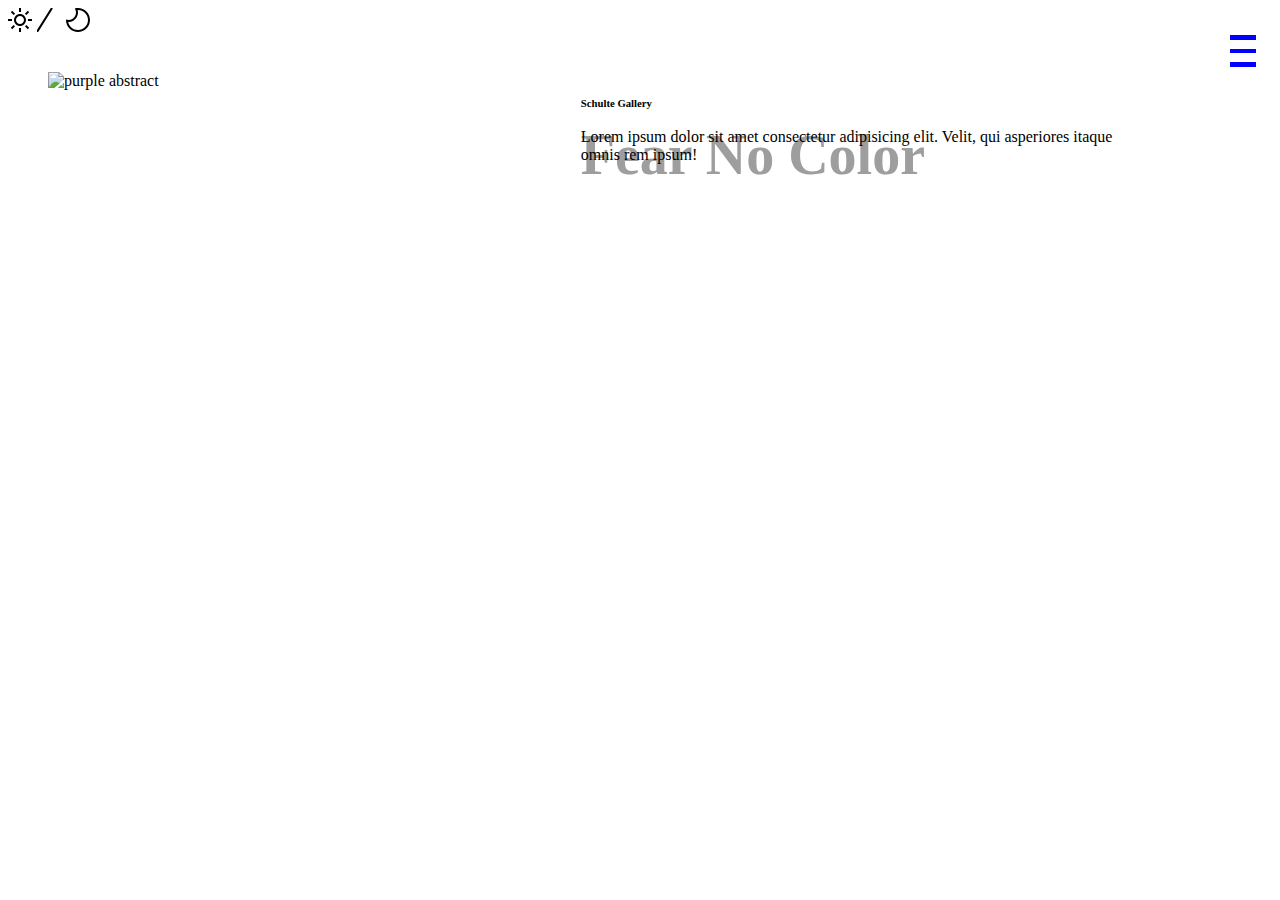
==== index.html @ 9482c301 "commit" ====
<!doctype html>
<html lang="en">

<head>
    <!-- Required meta tags -->
    <meta charset="utf-8">
    <meta name="viewport" content="width=device-width, initial-scale=1, shrink-to-fit=no">

    <!-- Bootstrap CSS -->
    <link rel="stylesheet" href="https://stackpath.bootstrapcdn.com/bootstrap/4.1.3/css/bootstrap.min.css"
        integrity="sha384-MCw98/SFnGE8fJT3GXwEOngsV7Zt27NXFoaoApmYm81iuXoPkFOJwJ8ERdknLPMO" crossorigin="anonymous">
    <link rel="stylesheet" href="assets/css/style.css">

    <title>Schulte Gallery</title>
</head>

<body>

    <nav>
        <div class="hamburger">
            <div class="line"></div>
            <div class="line"></div>
            <div class="line"></div>
        </div>
        <ul class="nav-links">
            <li><a href="#">About</a></li>
            <li><a href="#">Contact</a></li>
            <li><a href="#">Projects</a></li>
        </ul>
    </nav>
    <div id="dark-mode">
        <svg xmlns="http://www.w3.org/2000/svg" width="24" height="24" viewBox="0 0 24 24">
            <path
                d="M4.069 13h-4.069v-2h4.069c-.041.328-.069.661-.069 1s.028.672.069 1zm3.034-7.312l-2.881-2.881-1.414 1.414 2.881 2.881c.411-.529.885-1.003 1.414-1.414zm11.209 1.414l2.881-2.881-1.414-1.414-2.881 2.881c.528.411 1.002.886 1.414 1.414zm-6.312-3.102c.339 0 .672.028 1 .069v-4.069h-2v4.069c.328-.041.661-.069 1-.069zm0 16c-.339 0-.672-.028-1-.069v4.069h2v-4.069c-.328.041-.661.069-1 .069zm7.931-9c.041.328.069.661.069 1s-.028.672-.069 1h4.069v-2h-4.069zm-3.033 7.312l2.88 2.88 1.415-1.414-2.88-2.88c-.412.528-.886 1.002-1.415 1.414zm-11.21-1.415l-2.88 2.88 1.414 1.414 2.88-2.88c-.528-.411-1.003-.885-1.414-1.414zm2.312-4.897c0 2.206 1.794 4 4 4s4-1.794 4-4-1.794-4-4-4-4 1.794-4 4zm10 0c0 3.314-2.686 6-6 6s-6-2.686-6-6 2.686-6 6-6 6 2.686 6 6z" />
        </svg>
        <svg height="24" width="24" style="padding:0 5px">
            <line x1="15" y1="0" x2="0" y2="24" style="stroke:black;stroke-width:2; padding:0 5px" />
        </svg>
        <svg xmlns="http://www.w3.org/2000/svg" width="24" height="24" viewBox="0 0 24 24">
            <path
                d="M22 12c0 5.514-4.486 10-10 10-4.826 0-8.864-3.436-9.797-7.99 3.573.142 6.903-1.818 8.644-5.013 1.202-2.206 1.473-4.679.83-6.992 5.608-.194 10.323 4.338 10.323 9.995zm-10-12c-1.109 0-2.178.162-3.197.444 3.826 5.933-2.026 13.496-8.781 11.128l-.022.428c0 6.627 5.373 12 12 12s12-5.373 12-12-5.373-12-12-12z" />
        </svg>
    </div>
    <div class="container-fluid" id="banner">
        <div id="banner-image">
            <img src="http://fearnocolor.com/wp-content/uploads/2018/05/Purple-Abstract-by-Schulte.png"
                class="img-fluid" alt="purple abstract">
        </div>
        <div id="banner-name">
            <h6>Schulte Gallery</h6>
        </div>
        <div id="banner-headline">
            <h1>Fear No Color</h1>
        </div>
        <div id="banner-text">
            <p>Lorem ipsum dolor sit amet consectetur adipisicing elit. Velit, qui asperiores itaque omnis rem ipsum!
            </p>
        </div>
    </div>
    <!-- Optional JavaScript -->
    <script src="assets/js/app.js" />
    <!-- jQuery first, then Popper.js, then Bootstrap JS -->
    <script src="https://code.jquery.com/jquery-3.3.1.slim.min.js"
        integrity="sha384-q8i/X+965DzO0rT7abK41JStQIAqVgRVzpbzo5smXKp4YfRvH+8abtTE1Pi6jizo"
        crossorigin="anonymous"></script>
    <script src="https://cdnjs.cloudflare.com/ajax/libs/popper.js/1.14.3/umd/popper.min.js"
        integrity="sha384-ZMP7rVo3mIykV+2+9J3UJ46jBk0WLaUAdn689aCwoqbBJiSnjAK/l8WvCWPIPm49"
        crossorigin="anonymous"></script>
    <script src="https://stackpath.bootstrapcdn.com/bootstrap/4.1.3/js/bootstrap.min.js"
        integrity="sha384-ChfqqxuZUCnJSK3+MXmPNIyE6ZbWh2IMqE241rYiqJxyMiZ6OW/JmZQ5stwEULTy"
        crossorigin="anonymous"></script>
</body>

</html>
---- assets/css/style.css ----
/* global */
html {
	margin: 0;
	padding: 0;
	height: 100%;
	--bg: #fafafa;
	--bg-panel: #ffffff;
	--color-headings: #9e9e9e;
	--color-text: #343434;
	--color-off: #9e9e9e;
    --color-on: #343434;
    /* font-family: 'Montserrat', sans-serif;
    font-family: 'Montserrat Alternates', sans-serif; */
}
html[data-theme='dark'] {
	--bg: #343434;
	--bg-panel: #444343;
	--color-headings: #6b6b6b;
	--color-text: #ffffff;
	--color-off: #ffffff;
	--color-on: #6c6c6c;
}
/* navigation */
#dark-mode{
    display:flex;
    position: relative;
}
nav {
    /* height: 10vh; */
    width: 5%;
    float: right;
    background: transparent;
    position: relative;
    padding-top: 2vh;
    margin-right: 1vw;
}

.nav-links {
    display: flex;
    list-style: none;
    width: 50%;
    height: 100%;
    justify-content: space-around;
    align-items: center;
    margin-left: auto;
    position: fixed;
    background: black;
    height: 100vh;
    width: 100%;
    flex-direction: column;
    clip-path: circle(100px at 110% -10%);
    -webkit-clip-path: circle(100px at 110% -10%);
    transition: all 1s ease-out;
    pointer-events: none;
    z-index: 4;
    top: 0;
    right: 0;
}

.nav-links li {
    opacity: 0;
    z-index: 6;
}

.nav-links li a {
    color: white;
    text-decoration: none;
    font-size: 16px;
    z-index: 6;
}

.line {
    height: .5vh;
    width: 2vw;
    margin-top: 1vh;
    opacity: 1;
    background: blue;
}

.hamburger {
    position: absolute;
    cursor: pointer;
    right: 5%;
    z-index: 5;
}

.nav-links.open {
    clip-path: circle(100vw at 90%);
    -webkit-clip-path: circle(100vw at 90%);
    pointer-events: all;
    top: 0;
    right: 0;

}

.nav-links li:nth-child(1) {
    transition: all 0.5s ease 0.2s;
    z-index: 6;
}

.nav-links li:nth-child(2) {
    transition: all 0.5s ease 0.4s;
    z-index: 6;
}

.nav-links li:nth-child(3) {
    transition: all 0.5s ease 0.6s;
    z-index: 6;
}

.nav-links li:nth-child(4) {
    transition: all 0.5s ease 0.8s;
    z-index: 6;
}

.nav-links li:nth-child(5) {
    transition: all 0.5s ease 1s;
    z-index: 6;
}

.nav-links li:nth-child(6) {
    transition: all 0.5s ease 1.2s;
    z-index: 6;
}

li.fade {
    opacity: 1;
    z-index: 6;
    color: white;
}

.fade:not(.show) {
    opacity: 1;
}
  
    /* text */
h1 {
	color: var(--color-headings);
    font-size: 3.5em;
    /* background-color: var(--bg-panel); */
}
#banner{
    display: grid;
    grid-template-columns: 45% 45%;
    grid-template-rows: 5% 10% 20%;
    margin: 40px;
    padding: 0;
    
}
#banner-image{
    grid-column-start: 1;
    grid-column-end: 2;
    grid-row-start: 1;
    grid-row-end: span 3;
}
#banner-name{
    grid-column-start: 2;
    grid-column-end: 3;
    grid-row-start: 1;
    grid-row-end: 1;
}
#banner-headline{
    grid-column-start: 2;
    grid-column-end: 3;
    grid-row-start: 2;
    grid-row-end: 2;
}
#banner-text{
    grid-column-start: 2;
    grid-column-end: 3;
    grid-row-start: 3;
    grid-row-end: 3
}
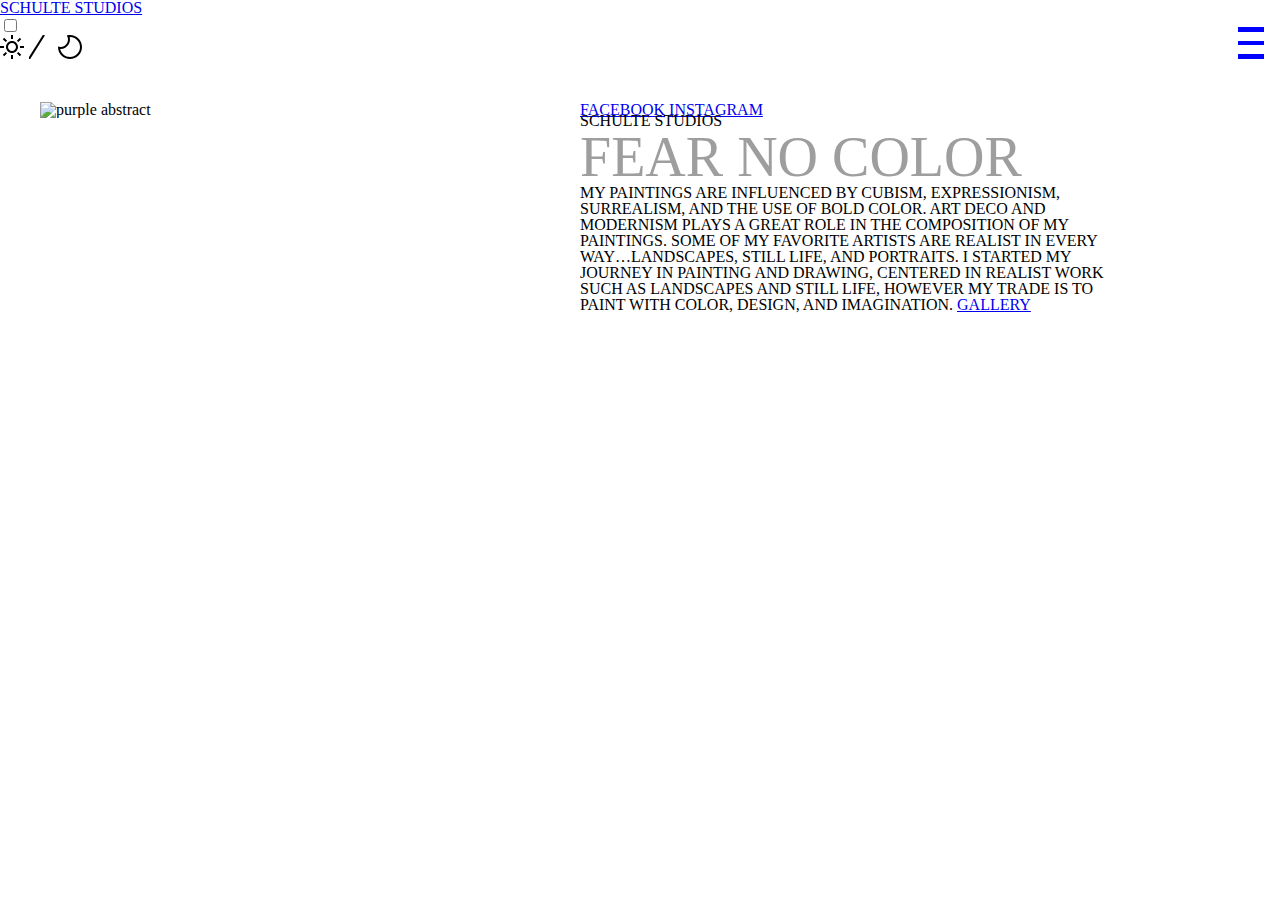
==== commit 89856ebb: "commit" ====
--- a/index.html
+++ b/index.html
@@ -5,17 +5,20 @@
     <!-- Required meta tags -->
     <meta charset="utf-8">
     <meta name="viewport" content="width=device-width, initial-scale=1, shrink-to-fit=no">
-
+    <link rel="stylesheet" href="assets/css/reset.css">
     <!-- Bootstrap CSS -->
     <link rel="stylesheet" href="https://stackpath.bootstrapcdn.com/bootstrap/4.1.3/css/bootstrap.min.css"
         integrity="sha384-MCw98/SFnGE8fJT3GXwEOngsV7Zt27NXFoaoApmYm81iuXoPkFOJwJ8ERdknLPMO" crossorigin="anonymous">
     <link rel="stylesheet" href="assets/css/style.css">
+    <!-- <link rel="stylesheet" href="assets/css/media.css"> -->
+    <link href="https://fonts.googleapis.com/css?family=Limelight|Poiret+One&display=swap" rel="stylesheet">
 
     <title>Schulte Gallery</title>
 </head>
 
 <body>
-
+    <div id="navigation">
+        <a class="navbar-brand" href="index.html">SCHULTE STUDIOS</a>
     <nav>
         <div class="hamburger">
             <div class="line"></div>
@@ -23,40 +26,59 @@
             <div class="line"></div>
         </div>
         <ul class="nav-links">
-            <li><a href="#">About</a></li>
-            <li><a href="#">Contact</a></li>
-            <li><a href="#">Projects</a></li>
+                <li><a href="index.html">Home</a></li>
+            <li><a href="about.html">About</a></li>
+            <li><a href="gallery.html">Gallery</a></li>
+            <!-- <li><a href="#">Contact</a></li> -->
         </ul>
     </nav>
-    <div id="dark-mode">
-        <svg xmlns="http://www.w3.org/2000/svg" width="24" height="24" viewBox="0 0 24 24">
-            <path
-                d="M4.069 13h-4.069v-2h4.069c-.041.328-.069.661-.069 1s.028.672.069 1zm3.034-7.312l-2.881-2.881-1.414 1.414 2.881 2.881c.411-.529.885-1.003 1.414-1.414zm11.209 1.414l2.881-2.881-1.414-1.414-2.881 2.881c.528.411 1.002.886 1.414 1.414zm-6.312-3.102c.339 0 .672.028 1 .069v-4.069h-2v4.069c.328-.041.661-.069 1-.069zm0 16c-.339 0-.672-.028-1-.069v4.069h2v-4.069c-.328.041-.661.069-1 .069zm7.931-9c.041.328.069.661.069 1s-.028.672-.069 1h4.069v-2h-4.069zm-3.033 7.312l2.88 2.88 1.415-1.414-2.88-2.88c-.412.528-.886 1.002-1.415 1.414zm-11.21-1.415l-2.88 2.88 1.414 1.414 2.88-2.88c-.528-.411-1.003-.885-1.414-1.414zm2.312-4.897c0 2.206 1.794 4 4 4s4-1.794 4-4-1.794-4-4-4-4 1.794-4 4zm10 0c0 3.314-2.686 6-6 6s-6-2.686-6-6 2.686-6 6-6 6 2.686 6 6z" />
-        </svg>
-        <svg height="24" width="24" style="padding:0 5px">
-            <line x1="15" y1="0" x2="0" y2="24" style="stroke:black;stroke-width:2; padding:0 5px" />
-        </svg>
-        <svg xmlns="http://www.w3.org/2000/svg" width="24" height="24" viewBox="0 0 24 24">
-            <path
-                d="M22 12c0 5.514-4.486 10-10 10-4.826 0-8.864-3.436-9.797-7.99 3.573.142 6.903-1.818 8.644-5.013 1.202-2.206 1.473-4.679.83-6.992 5.608-.194 10.323 4.338 10.323 9.995zm-10-12c-1.109 0-2.178.162-3.197.444 3.826 5.933-2.026 13.496-8.781 11.128l-.022.428c0 6.627 5.373 12 12 12s12-5.373 12-12-5.373-12-12-12z" />
-        </svg>
-    </div>
+</div>
+    <div class="toggle-container" >
+            <input type="checkbox" id="switch" name="theme" />
+            <label for="switch" id="dark-mode"> <span >   
+                <svg xmlns="http://www.w3.org/2000/svg" width="24" height="24" viewBox="0 0 24 24">
+                <path id="toggle-day"
+                    d="M4.069 13h-4.069v-2h4.069c-.041.328-.069.661-.069 1s.028.672.069 1zm3.034-7.312l-2.881-2.881-1.414 1.414 2.881 2.881c.411-.529.885-1.003 1.414-1.414zm11.209 1.414l2.881-2.881-1.414-1.414-2.881 2.881c.528.411 1.002.886 1.414 1.414zm-6.312-3.102c.339 0 .672.028 1 .069v-4.069h-2v4.069c.328-.041.661-.069 1-.069zm0 16c-.339 0-.672-.028-1-.069v4.069h2v-4.069c-.328.041-.661.069-1 .069zm7.931-9c.041.328.069.661.069 1s-.028.672-.069 1h4.069v-2h-4.069zm-3.033 7.312l2.88 2.88 1.415-1.414-2.88-2.88c-.412.528-.886 1.002-1.415 1.414zm-11.21-1.415l-2.88 2.88 1.414 1.414 2.88-2.88c-.528-.411-1.003-.885-1.414-1.414zm2.312-4.897c0 2.206 1.794 4 4 4s4-1.794 4-4-1.794-4-4-4-4 1.794-4 4zm10 0c0 3.314-2.686 6-6 6s-6-2.686-6-6 2.686-6 6-6 6 2.686 6 6z" />
+            </svg>
+        </span>
+                <svg height="24" width="24" style="padding:0 5px">
+                        <line x1="15" y1="0" x2="0" y2="24" style="stroke:black;stroke-width:2; padding:0 5px" />
+                    </svg>
+                <span >
+                        <svg xmlns="http://www.w3.org/2000/svg" width="24" height="24" viewBox="0 0 24 24">
+                            <path id="toggle-night"
+                                d="M22 12c0 5.514-4.486 10-10 10-4.826 0-8.864-3.436-9.797-7.99 3.573.142 6.903-1.818 8.644-5.013 1.202-2.206 1.473-4.679.83-6.992 5.608-.194 10.323 4.338 10.323 9.995zm-10-12c-1.109 0-2.178.162-3.197.444 3.826 5.933-2.026 13.496-8.781 11.128l-.022.428c0 6.627 5.373 12 12 12s12-5.373 12-12-5.373-12-12-12z" />
+                        </svg>    
+                </span>
+            </label>
+        </div>
+    <!-- <div id="cart">
+            <svg xmlns="http://www.w3.org/2000/svg" width="24" height="24" viewBox="0 0 24 24"><path d="M6.665 9.068l-3.665-1.66v14l3.665 2.592 14.335-2.155v-14.845l-14.335 2.068zm-1.665 1.441l1 .453v10.118l-1-.707v-9.864zm14 9.615l-11 1.653v-10.881l11-1.587v10.815zm-2-15.833l-.001 1.749c0 .246-.18.455-.423.492-.303.045-.576-.19-.576-.495v-1.746c.001-.691-.231-1.304-.653-1.726-.368-.37-.847-.565-1.384-.565-1.547 0-2.96 1.558-2.963 3.268v1.681c0 .247-.181.457-.425.494-.302.046-.575-.189-.575-.494l.001-1.683c.004-2.261 1.866-4.266 3.962-4.266 1.717 0 3.039 1.387 3.037 3.291zm-9.999 2.209v-2.235c.004-2.26 1.866-4.265 3.962-4.265.492 0 .944.125 1.35.332-.423.17-.822.4-1.188.683l-.162-.015c-1.547 0-2.961 1.558-2.963 3.268v2.232c0 .248-.182.458-.427.494-.3.045-.572-.187-.572-.494z"/></svg>
+    </div> -->
+   
     <div class="container-fluid" id="banner">
         <div id="banner-image">
-            <img src="http://fearnocolor.com/wp-content/uploads/2018/05/Purple-Abstract-by-Schulte.png"
-                class="img-fluid" alt="purple abstract">
+            <img src="assets/images/purpleabstract.png"
+                class="img-fluid" id="purple-abstract" alt="purple abstract">
         </div>
+        <div id="social">
+                <a href="https://www.facebook.com/Schulte-Studios-190429914322335/" target="_blank" class="social-link">FACEBOOK</a>
+                <a href="#" target="_blank" class="social-link">INSTAGRAM</a>
+            </div>
+        <span id="banner-panel">
         <div id="banner-name">
-            <h6>Schulte Gallery</h6>
+            <h6>SCHULTE STUDIOS</h6>
         </div>
         <div id="banner-headline">
-            <h1>Fear No Color</h1>
+            <h1>FEAR NO COLOR</h1>
         </div>
         <div id="banner-text">
-            <p>Lorem ipsum dolor sit amet consectetur adipisicing elit. Velit, qui asperiores itaque omnis rem ipsum!
-            </p>
+            <p>MY PAINTINGS ARE INFLUENCED BY CUBISM, EXPRESSIONISM, SURREALISM, AND THE USE OF BOLD COLOR.  ART DECO AND MODERNISM PLAYS A GREAT ROLE IN THE COMPOSITION OF MY PAINTINGS. SOME OF MY FAVORITE ARTISTS ARE REALIST IN EVERY WAY…LANDSCAPES, STILL LIFE, AND PORTRAITS. I STARTED MY JOURNEY IN PAINTING AND DRAWING, CENTERED IN REALIST WORK SUCH AS LANDSCAPES AND STILL LIFE, HOWEVER MY TRADE IS TO PAINT WITH COLOR, DESIGN, AND IMAGINATION.
+                    <a href="gallery.html">GALLERY</a></p>
         </div>
+    </span>
     </div>
+ 
     <!-- Optional JavaScript -->
     <script src="assets/js/app.js" />
     <!-- jQuery first, then Popper.js, then Bootstrap JS -->
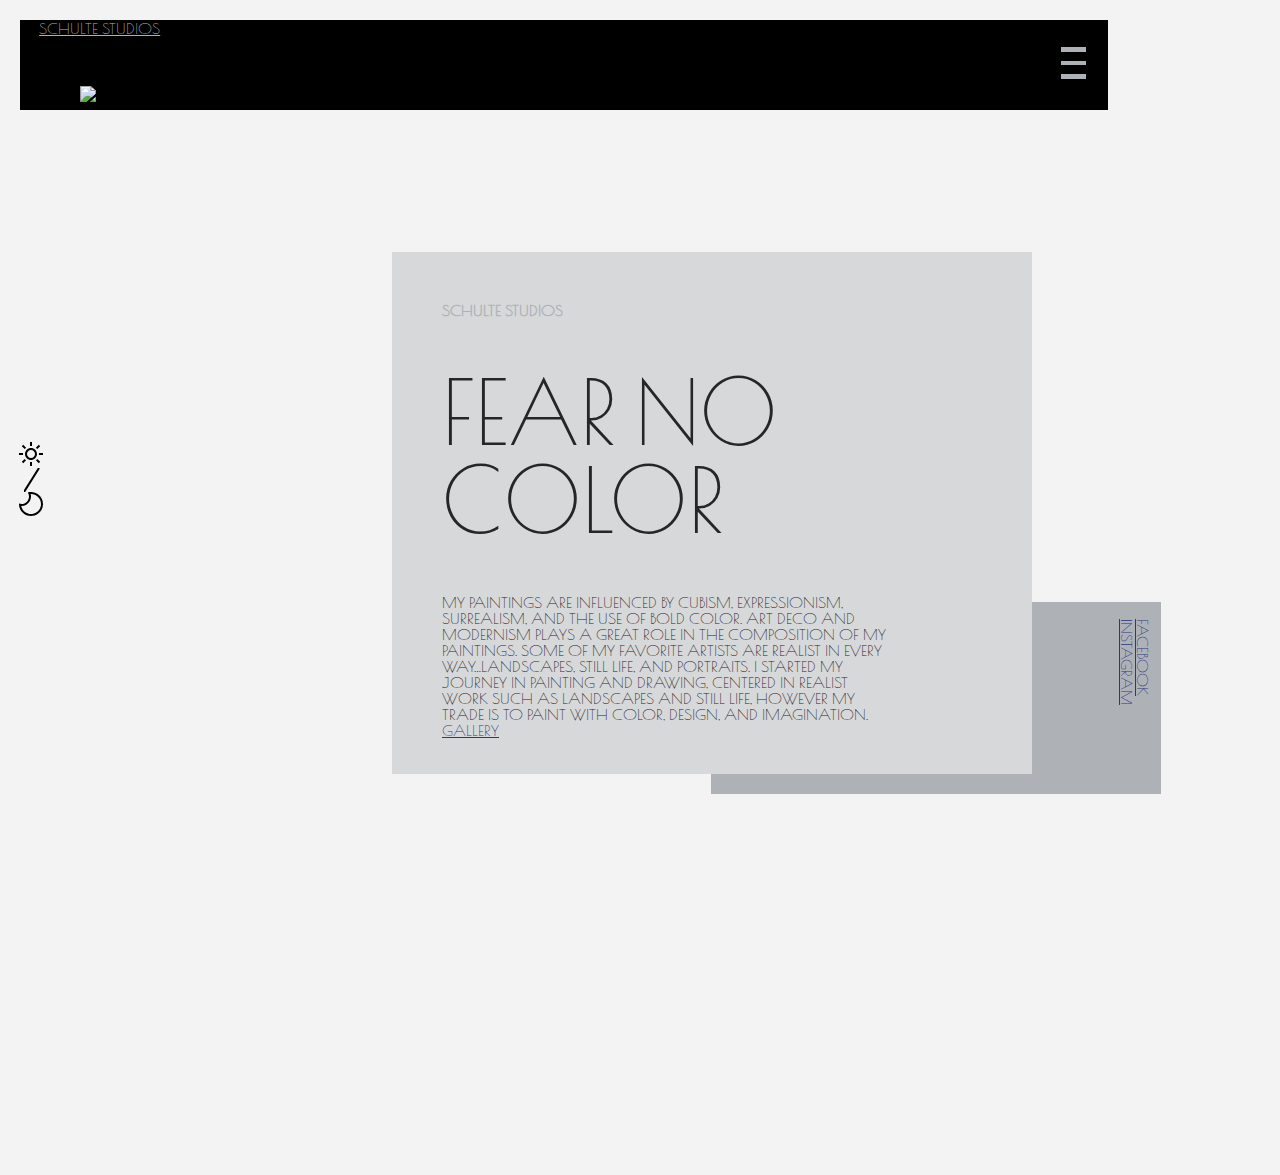
==== commit f1a1275c: "media queries" ====
--- a/index.html
+++ b/index.html
@@ -10,75 +10,84 @@
     <link rel="stylesheet" href="https://stackpath.bootstrapcdn.com/bootstrap/4.1.3/css/bootstrap.min.css"
         integrity="sha384-MCw98/SFnGE8fJT3GXwEOngsV7Zt27NXFoaoApmYm81iuXoPkFOJwJ8ERdknLPMO" crossorigin="anonymous">
     <link rel="stylesheet" href="assets/css/style.css">
-    <!-- <link rel="stylesheet" href="assets/css/media.css"> -->
     <link href="https://fonts.googleapis.com/css?family=Limelight|Poiret+One&display=swap" rel="stylesheet">
 
     <title>Schulte Gallery</title>
 </head>
 
 <body>
+   
     <div id="navigation">
         <a class="navbar-brand" href="index.html">SCHULTE STUDIOS</a>
-    <nav>
-        <div class="hamburger">
-            <div class="line"></div>
-            <div class="line"></div>
-            <div class="line"></div>
-        </div>
-        <ul class="nav-links">
+        <nav>
+            <div class="hamburger">
+                <div class="line"></div>
+                <div class="line"></div>
+                <div class="line"></div>
+            </div>
+            <ul class="nav-links">
                 <li><a href="index.html">Home</a></li>
-            <li><a href="about.html">About</a></li>
-            <li><a href="gallery.html">Gallery</a></li>
-            <!-- <li><a href="#">Contact</a></li> -->
-        </ul>
-    </nav>
-</div>
-    <div class="toggle-container" >
-            <input type="checkbox" id="switch" name="theme" />
-            <label for="switch" id="dark-mode"> <span >   
+                <li><a href="about.html">About</a></li>
+                <li><a href="gallery.html">Gallery</a></li>
+                <!-- <li><a href="#">Contact</a></li> -->
+            </ul>
+        </nav>
+    </div>
+    <div class="toggle-container">
+        <input type="checkbox" id="switch" name="theme" />
+        <label for="switch" id="dark-mode"> <span>
                 <svg xmlns="http://www.w3.org/2000/svg" width="24" height="24" viewBox="0 0 24 24">
-                <path id="toggle-day"
-                    d="M4.069 13h-4.069v-2h4.069c-.041.328-.069.661-.069 1s.028.672.069 1zm3.034-7.312l-2.881-2.881-1.414 1.414 2.881 2.881c.411-.529.885-1.003 1.414-1.414zm11.209 1.414l2.881-2.881-1.414-1.414-2.881 2.881c.528.411 1.002.886 1.414 1.414zm-6.312-3.102c.339 0 .672.028 1 .069v-4.069h-2v4.069c.328-.041.661-.069 1-.069zm0 16c-.339 0-.672-.028-1-.069v4.069h2v-4.069c-.328.041-.661.069-1 .069zm7.931-9c.041.328.069.661.069 1s-.028.672-.069 1h4.069v-2h-4.069zm-3.033 7.312l2.88 2.88 1.415-1.414-2.88-2.88c-.412.528-.886 1.002-1.415 1.414zm-11.21-1.415l-2.88 2.88 1.414 1.414 2.88-2.88c-.528-.411-1.003-.885-1.414-1.414zm2.312-4.897c0 2.206 1.794 4 4 4s4-1.794 4-4-1.794-4-4-4-4 1.794-4 4zm10 0c0 3.314-2.686 6-6 6s-6-2.686-6-6 2.686-6 6-6 6 2.686 6 6z" />
+                    <path id="toggle-day"
+                        d="M4.069 13h-4.069v-2h4.069c-.041.328-.069.661-.069 1s.028.672.069 1zm3.034-7.312l-2.881-2.881-1.414 1.414 2.881 2.881c.411-.529.885-1.003 1.414-1.414zm11.209 1.414l2.881-2.881-1.414-1.414-2.881 2.881c.528.411 1.002.886 1.414 1.414zm-6.312-3.102c.339 0 .672.028 1 .069v-4.069h-2v4.069c.328-.041.661-.069 1-.069zm0 16c-.339 0-.672-.028-1-.069v4.069h2v-4.069c-.328.041-.661.069-1 .069zm7.931-9c.041.328.069.661.069 1s-.028.672-.069 1h4.069v-2h-4.069zm-3.033 7.312l2.88 2.88 1.415-1.414-2.88-2.88c-.412.528-.886 1.002-1.415 1.414zm-11.21-1.415l-2.88 2.88 1.414 1.414 2.88-2.88c-.528-.411-1.003-.885-1.414-1.414zm2.312-4.897c0 2.206 1.794 4 4 4s4-1.794 4-4-1.794-4-4-4-4 1.794-4 4zm10 0c0 3.314-2.686 6-6 6s-6-2.686-6-6 2.686-6 6-6 6 2.686 6 6z" />
+                </svg>
+            </span>
+            <svg height="24" width="24" style="padding:0 5px">
+                <line x1="15" y1="0" x2="0" y2="24" style="stroke:black;stroke-width:2; padding:0 5px" />
             </svg>
-        </span>
-                <svg height="24" width="24" style="padding:0 5px">
-                        <line x1="15" y1="0" x2="0" y2="24" style="stroke:black;stroke-width:2; padding:0 5px" />
-                    </svg>
-                <span >
-                        <svg xmlns="http://www.w3.org/2000/svg" width="24" height="24" viewBox="0 0 24 24">
-                            <path id="toggle-night"
-                                d="M22 12c0 5.514-4.486 10-10 10-4.826 0-8.864-3.436-9.797-7.99 3.573.142 6.903-1.818 8.644-5.013 1.202-2.206 1.473-4.679.83-6.992 5.608-.194 10.323 4.338 10.323 9.995zm-10-12c-1.109 0-2.178.162-3.197.444 3.826 5.933-2.026 13.496-8.781 11.128l-.022.428c0 6.627 5.373 12 12 12s12-5.373 12-12-5.373-12-12-12z" />
-                        </svg>    
-                </span>
-            </label>
-        </div>
+            <span>
+                <svg xmlns="http://www.w3.org/2000/svg" width="24" height="24" viewBox="0 0 24 24">
+                    <path id="toggle-night"
+                        d="M22 12c0 5.514-4.486 10-10 10-4.826 0-8.864-3.436-9.797-7.99 3.573.142 6.903-1.818 8.644-5.013 1.202-2.206 1.473-4.679.83-6.992 5.608-.194 10.323 4.338 10.323 9.995zm-10-12c-1.109 0-2.178.162-3.197.444 3.826 5.933-2.026 13.496-8.781 11.128l-.022.428c0 6.627 5.373 12 12 12s12-5.373 12-12-5.373-12-12-12z" />
+                </svg>
+            </span>
+        </label>
+    </div>
     <!-- <div id="cart">
             <svg xmlns="http://www.w3.org/2000/svg" width="24" height="24" viewBox="0 0 24 24"><path d="M6.665 9.068l-3.665-1.66v14l3.665 2.592 14.335-2.155v-14.845l-14.335 2.068zm-1.665 1.441l1 .453v10.118l-1-.707v-9.864zm14 9.615l-11 1.653v-10.881l11-1.587v10.815zm-2-15.833l-.001 1.749c0 .246-.18.455-.423.492-.303.045-.576-.19-.576-.495v-1.746c.001-.691-.231-1.304-.653-1.726-.368-.37-.847-.565-1.384-.565-1.547 0-2.96 1.558-2.963 3.268v1.681c0 .247-.181.457-.425.494-.302.046-.575-.189-.575-.494l.001-1.683c.004-2.261 1.866-4.266 3.962-4.266 1.717 0 3.039 1.387 3.037 3.291zm-9.999 2.209v-2.235c.004-2.26 1.866-4.265 3.962-4.265.492 0 .944.125 1.35.332-.423.17-.822.4-1.188.683l-.162-.015c-1.547 0-2.961 1.558-2.963 3.268v2.232c0 .248-.182.458-.427.494-.3.045-.572-.187-.572-.494z"/></svg>
     </div> -->
-   
+
     <div class="container-fluid" id="banner">
         <div id="banner-image">
-            <img src="assets/images/purpleabstract.png"
-                class="img-fluid" id="purple-abstract" alt="purple abstract">
+            <img src="assets/images/purpleabstract.png" class="img-fluid" id="purple-abstract" alt="purple abstract">
+            <img src="assets/images/purpleabstractmobile1.png" class="img" id="purple-abstract-mobile"
+                alt="purple abstract">
         </div>
         <div id="social">
-                <a href="https://www.facebook.com/Schulte-Studios-190429914322335/" target="_blank" class="social-link">FACEBOOK</a>
-                <a href="#" target="_blank" class="social-link">INSTAGRAM</a>
+            <a href="https://www.facebook.com/Schulte-Studios-190429914322335/" target="_blank"
+                class="social-link">FACEBOOK</a>
+            <a href="#" target="_blank" class="social-link">INSTAGRAM</a>
+        </div>
+        <span id="banner-panel">
+            <div id="banner-name">
+                <b>
+                    <h6>SCHULTE STUDIOS</h6>
+                </b>
             </div>
-        <span id="banner-panel">
-        <div id="banner-name">
-            <h6>SCHULTE STUDIOS</h6>
-        </div>
-        <div id="banner-headline">
-            <h1>FEAR NO COLOR</h1>
-        </div>
-        <div id="banner-text">
-            <p>MY PAINTINGS ARE INFLUENCED BY CUBISM, EXPRESSIONISM, SURREALISM, AND THE USE OF BOLD COLOR.  ART DECO AND MODERNISM PLAYS A GREAT ROLE IN THE COMPOSITION OF MY PAINTINGS. SOME OF MY FAVORITE ARTISTS ARE REALIST IN EVERY WAY…LANDSCAPES, STILL LIFE, AND PORTRAITS. I STARTED MY JOURNEY IN PAINTING AND DRAWING, CENTERED IN REALIST WORK SUCH AS LANDSCAPES AND STILL LIFE, HOWEVER MY TRADE IS TO PAINT WITH COLOR, DESIGN, AND IMAGINATION.
+            <div id="banner-headline">
+                <h1>FEAR NO COLOR</h1>
+            </div>
+            <div id="banner-text">
+                <p>MY PAINTINGS ARE INFLUENCED BY CUBISM, EXPRESSIONISM, SURREALISM, AND THE USE OF BOLD COLOR. ART DECO
+                    AND MODERNISM PLAYS A GREAT ROLE IN THE COMPOSITION OF MY PAINTINGS. SOME OF MY FAVORITE ARTISTS ARE
+                    REALIST IN EVERY WAY…LANDSCAPES, STILL LIFE, AND PORTRAITS. I STARTED MY JOURNEY IN PAINTING AND
+                    DRAWING, CENTERED IN REALIST WORK SUCH AS LANDSCAPES AND STILL LIFE, HOWEVER MY TRADE IS TO PAINT
+                    WITH COLOR, DESIGN, AND IMAGINATION.
                     <a href="gallery.html">GALLERY</a></p>
-        </div>
-    </span>
+            </div>
+        </span>
+       
     </div>
- 
+    <div id="screen"></div>
     <!-- Optional JavaScript -->
     <script src="assets/js/app.js" />
     <!-- jQuery first, then Popper.js, then Bootstrap JS -->
--- a/assets/css/style.css
+++ b/assets/css/style.css
@@ -2,28 +2,96 @@
 html {
 	margin: 0;
 	padding: 0;
-	height: 100%;
-	--bg: #fafafa;
-	--bg-panel: #ffffff;
-	--color-headings: #9e9e9e;
-	--color-text: #343434;
-	--color-off: #9e9e9e;
-    --color-on: #343434;
-    /* font-family: 'Montserrat', sans-serif;
-    font-family: 'Montserrat Alternates', sans-serif; */
+    height: 100%;
+    overflow: hidden;
+	--bg: #f3f3f3;
+    --bg-panel: #d7d8da;
+    --bg-panel-2: #aeb2b7;
+    --color-headings: #272627;
+    --color-subheadings: #aeb2b7;
+	--color-text: #272627;
+	--color-off: #aeb2b7;
+    --color-on: #272627;
+    font-family: 'Poiret One', cursive;
+    /* font-family: 'Limelight', cursive; */
 }
 html[data-theme='dark'] {
-	--bg: #343434;
-	--bg-panel: #444343;
-	--color-headings: #6b6b6b;
-	--color-text: #ffffff;
-	--color-off: #ffffff;
-	--color-on: #6c6c6c;
-}
-/* navigation */
+	--bg: #272627;
+    --bg-panel: #aeb2b7;
+    --bg-panel-2: #d7d8da;
+    --color-headings: #f3f3f3;
+    --color-subheadings: #272627;
+	--color-text: #f3f3f3;
+	--color-off: #aeb2b7;
+	--color-on: #7f8084;
+}
+/* scrollbar */
+::-webkit-scrollbar { 
+    display: none; 
+}
+.element { overflow: -moz-scrollbars-none; }
+.element { -ms-overflow-style: none; }
+body{
+    height: 100vh;
+    background-color: var(--bg);
+    font-family: 'Poiret One', cursive;
+}
+    /* text */
+    h1 {
+        color: var(--color-headings);
+        font-size: 5.5em;
+    }
+    h6 {
+        color: var(--color-subheadings);
+        font-weight: bold;
+    }
+    p{
+        color: var(--color-text);
+    }
+    a{
+        color: #2f387f;
+    }
+    a:hover{
+        color: #2f387f;
+    }
+/* dark mode */
 #dark-mode{
     display:flex;
-    position: relative;
+    flex-direction: column;
+    position: relative;
+    top: 35vh;
+    margin-left: 1.5vw;
+}
+input[type='checkbox'] {
+	height: 0;
+	width: 0;
+    visibility: hidden;
+}
+#toggle-day{
+    background-color: var(--color-on);
+}
+#toggle-night{
+    background-color: var(--color-off);
+}
+/* navigation */
+/* #screen{
+    background-color: var(--color-text);
+    opacity: .3;
+    width: 100%;
+    height: 100%;
+    z-index: 4;
+} */
+#navigation{
+    background: black;
+    width:85vw;
+    height: 10vh;
+    margin: 20px 0 0 20px;
+    z-index: 5;
+  
+}
+.navbar-brand{
+    color: var(--color-off);
+    margin: 2vh 1.5vw;
 }
 nav {
     /* height: 10vh; */
@@ -32,21 +100,21 @@
     background: transparent;
     position: relative;
     padding-top: 2vh;
-    margin-right: 1vw;
+    margin-right: 1.5vw;
 }
 
 .nav-links {
     display: flex;
     list-style: none;
-    width: 50%;
-    height: 100%;
+    /* width: 50%;
+    height: 100%; */
     justify-content: space-around;
     align-items: center;
     margin-left: auto;
     position: fixed;
-    background: black;
+    background-color: var(--bg);
     height: 100vh;
-    width: 100%;
+    width: 100vw;
     flex-direction: column;
     clip-path: circle(100px at 110% -10%);
     -webkit-clip-path: circle(100px at 110% -10%);
@@ -63,7 +131,7 @@
 }
 
 .nav-links li a {
-    color: white;
+    color: var(--color-text);
     text-decoration: none;
     font-size: 16px;
     z-index: 6;
@@ -74,7 +142,7 @@
     width: 2vw;
     margin-top: 1vh;
     opacity: 1;
-    background: blue;
+    background-color: var(--color-off);
 }
 
 .hamburger {
@@ -126,48 +194,295 @@
 li.fade {
     opacity: 1;
     z-index: 6;
-    color: white;
+    /* color: white; */
 }
 
 .fade:not(.show) {
     opacity: 1;
 }
-  
-    /* text */
-h1 {
-	color: var(--color-headings);
-    font-size: 3.5em;
-    /* background-color: var(--bg-panel); */
-}
+
+ 
+/* home content */
 #banner{
     display: grid;
     grid-template-columns: 45% 45%;
     grid-template-rows: 5% 10% 20%;
-    margin: 40px;
-    padding: 0;
-    
+    margin: 0 80px;
+    padding: 0;   
+}
+#banner-panel{
+    background-color: var(--bg-panel);
+    height: 58vh;
+    width: 50vw;
+    position: relative;
+    right: 15vw;
+    /* top: 10vh; */
 }
 #banner-image{
     grid-column-start: 1;
     grid-column-end: 2;
     grid-row-start: 1;
     grid-row-end: span 3;
+    position: relative;
+    bottom: 15vh;
+  margin-top: 2vh;
 }
 #banner-name{
     grid-column-start: 2;
     grid-column-end: 3;
     grid-row-start: 1;
     grid-row-end: 1;
+    margin: 50px;
+
 }
 #banner-headline{
     grid-column-start: 2;
     grid-column-end: 3;
     grid-row-start: 2;
     grid-row-end: 2;
+    margin: 50px;
 }
 #banner-text{
     grid-column-start: 2;
     grid-column-end: 3;
     grid-row-start: 3;
-    grid-row-end: 3
-}
+    grid-row-end: 3;
+    width: 35vw;
+    margin: 50px;
+}
+#purple-abstract-mobile{
+    display: none;
+}
+#social{
+    height: 50vh;
+    width: 15vw;
+    background-color: var(--bg-panel-2);
+    float: right;
+    transform: rotate(90deg);
+    position: relative;
+    top: 30vh;
+    left: 20vw;
+}
+.social-link{
+  margin: 17px;
+  position: relative;
+  top: 10px;
+}
+/* gallery page */
+#gallery-dark{
+height:0;
+}
+#gallery-social{
+    height: 15vh;
+    width: 15vw;
+    background-color: var(--bg-panel-2);
+    float: right;
+    transform: rotate(90deg);
+    position: fixed;
+  bottom: 0;
+    right: 0;
+    margin-bottom: 50px;
+}
+#gallery-panel{
+    height: 90%;
+    padding-top:10vh;
+    display: flex;
+    flex-direction: row;
+    overflow-y: scroll;
+}
+/* #left-side{
+  
+  
+} */
+#right-side{
+  margin: 20vh 0 0 8vw;
+}
+.image-text{
+    background-color: var(--bg-panel);
+    height: 16.5vh;
+    width: 15vw;
+    margin: 0 3vw 5vh 3vw;
+    padding: 5px;
+    position: relative;
+    bottom: 3vh;
+}
+.gallery-tag{
+    float: right;
+    /* margin: 5px; */
+}
+/* about page */
+#about-panel{
+    background-color: var(--bg-panel);
+    height: 55vh;
+    width: 50vw;
+    position: relative;
+    right: 15vw;
+    /* top: 10vh; */
+}
+#about-social{
+    height: 50vh;
+    width: 15vw;
+    background-color: var(--bg-panel-2);
+    float: right;
+    transform: rotate(90deg);
+    position: relative;
+    top: 30vh;
+    left: 20vw;
+}
+/* media queries */
+/* ----------- phone ----------- */
+/* Portrait */
+@media only screen 
+  and (min-device-width: 375px) 
+  and (max-device-width: 812px) 
+  and (-webkit-min-device-pixel-ratio: 3)
+  and (orientation: portrait) { 
+    body, html{
+      max-height: 812px;
+      overflow: hidden;
+    }
+    h1{
+      font-size: 1em;
+    }
+    h6 {
+    font-size: x-small;
+   
+  }
+  p{
+    font-size: x-small;
+  }
+  .hamburger{
+    z-index: 7;
+  }
+    .nav-links.open {
+      clip-path: circle(10000px at 90%);
+      -webkit-clip-path: circle(10000px at 90%);
+      width: 100%;
+      z-index: 6;
+  }
+  #dark-mode{
+    top: 15vh;
+}
+/* home page */
+  #purple-abstract-mobile{
+    display: block;
+    width: 70vw;
+    height:50vh; 
+}
+#purple-abstract{
+  display: none;
+}
+#banner-panel{
+  height: 30vh;
+  width: 70vw;
+  right: 55vw;
+ top: 30vh;
+}
+#banner-image{
+  right: 8vw;
+}
+
+#banner-name{
+  width: fit-content;
+  margin: 5px;
+}
+#banner-headline{
+  width: fit-content;
+  margin: 5px;
+}
+#banner-text{
+  width: fit-content;
+  margin: 5px;
+}
+#social{
+  height: 8vh;
+  width: 30vw;
+  /* float: right; */
+  top: 58.5vh;
+  left: 2vw; 
+  /* right */
+  z-index: 4;
+}
+/* about page */
+#about-panel{
+  height: 50vh;
+  width: 70vw;
+  right: 55vw;
+ top: 10vh;
+}
+#about-social{
+  height: 8vh;
+  width: 30vw;
+  /* float: right; */
+  top: 50vh;
+  left: 2vw; 
+  /* right */
+  z-index: 4;
+}
+/* gallery page */
+#gallery-panel{
+  margin: 0 5vw;
+  
+}
+#right-side{
+  margin: 20vh 5vw 0 3vw;
+}
+.image-text{
+width: 30vw;
+margin: 0 1vw 5vh 1vw;
+left: 5vw;
+}
+#gallery-social{
+  width: 30vw;
+  height: 10vh
+  }
+  }
+/* Landscape */
+@media only screen 
+  and (min-device-width: 300px) 
+  and (max-device-width: 812px) 
+  and (-webkit-min-device-pixel-ratio: 3)
+  and (orientation: landscape) { 
+/* gallery page */
+body{
+  background: red;
+}
+    .image-text{
+      width: 30vw;
+      height: 40vh;
+      } 
+
+}
+@media only screen 
+  and (min-device-width: 300px) 
+  and (max-device-width: 812px) 
+  and (-webkit-min-device-pixel-ratio: 3)
+  and (orientation: landscape) { 
+/* gallery page */
+    .image-text{
+      width: 30vw;
+      height: 40vh;
+  
+
+      } 
+
+}
+/* ----------- tablet----------- */
+/* Portrait */
+@media only screen 
+  and (min-device-width: 768px) 
+  and (max-device-width: 1024px) 
+  and (orientation: portrait) 
+  and (-webkit-min-device-pixel-ratio: 2) {
+
+
+}
+
+/* Landscape */
+@media only screen 
+  and (min-device-width: 768px) 
+  and (max-device-width: 1024px) 
+  and (orientation: landscape) 
+  and (-webkit-min-device-pixel-ratio: 2) {
+
+}